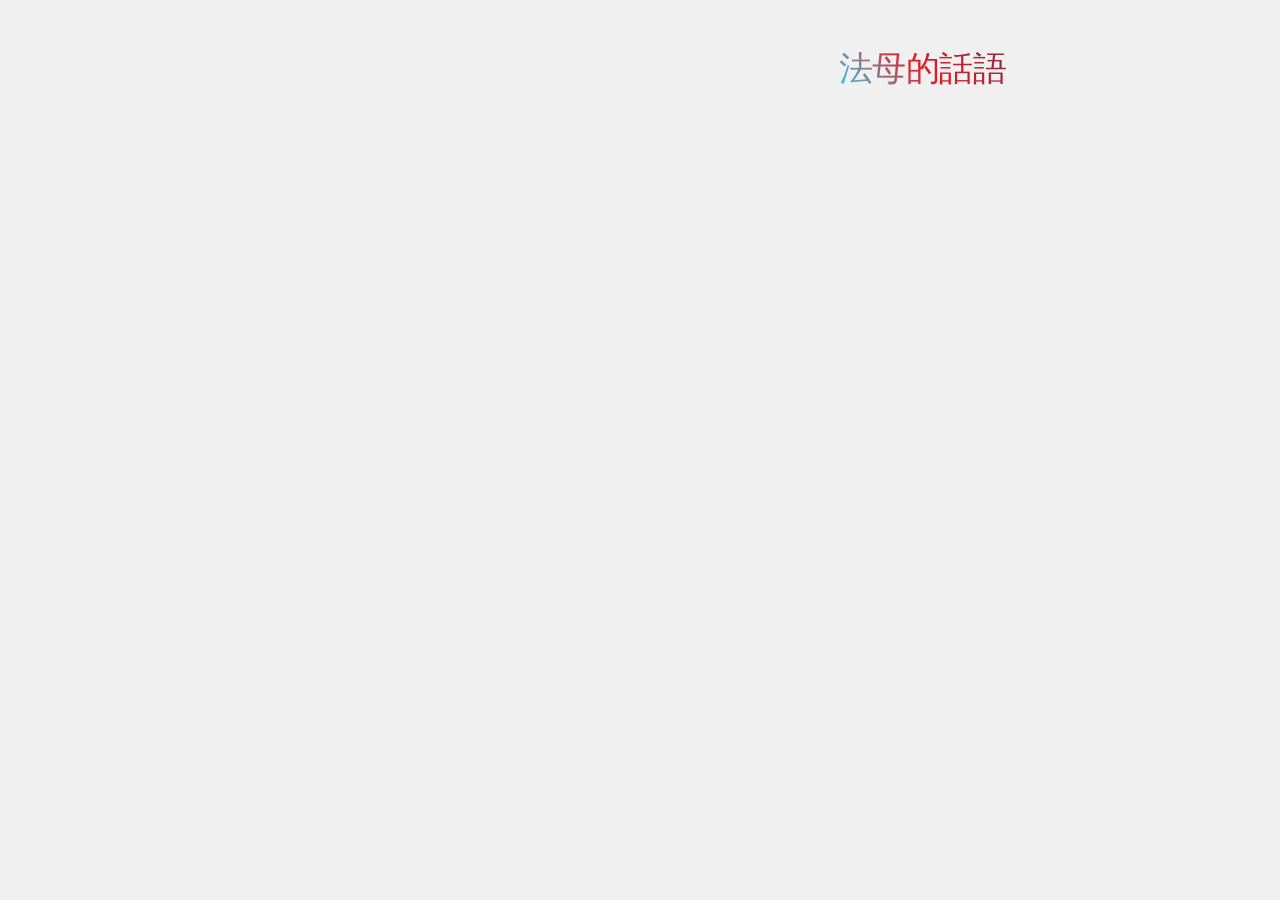
==== index1.html @ 93a19fac "Add files via upload" ====
<!DOCTYPE html>
<html lang="zh-TW">
<head>
    <meta charset="UTF-8">
    <meta name="viewport" content="width=device-width, initial-scale=1.0">
    <title>法母的話語</title>
    <style>
        body {
            margin: 0;
            height: 100vh;
            background-color: #f0f0f0;
            font-family: Arial, sans-serif;
            overflow: hidden;
            display: flex;
            align-items: center;
            justify-content: center;
        }
        #text-container {
            width: 100%;
            height: 100%;
            position: relative;
        }
        .message-line {
            position: absolute;
            white-space: nowrap;
            opacity: 0;
            transform: scale(0.5) rotate(0deg);
            transition: all 1s ease;
            background: linear-gradient(45deg, #ff0000, #00ff00, #0000ff, #ff00ff, #00ffff);
            -webkit-background-clip: text;
            -webkit-text-fill-color: transparent;
        }
        .message-line.show {
            opacity: 1;
            transform: scale(1) rotate(var(--rotate));
        }
        @keyframes float {
            0% { transform: translateY(0); }
            50% { transform: translateY(-20px); }
            100% { transform: translateY(0); }
        }
    </style>
</head>
<body>
    <div id="text-container"></div>

    <script>
        const messages = [
            "法母的話語",
            "01.具備充滿自己特性的美德",
            "02.勿忘身為真如教徒",
            "03.溫柔且堅強",
            "04.不以自我為中心",
            "05.莫讓他人難過",
            "06.批評別人之前先反省自己",
            "07.不在背後道人長短",
            "08.勿堅持己見",
            "09.設身處地為他人著想",
            "10.身心清淨",
            "11.經常微笑待人",
            "12.成為令人珍惜的人",
            "13.為人誠實",
            "14.不引起爭執",
            "15.謙恭穩重",
            "16.尊重他人",
            "17.不說不必要的話"
        ];

        let currentMessageIndex = 0;
        let currentChar = 0;
        const displayDelay = 80;
        const clearDelay = 3000;
        let currentLineElement = null;
        const usedPositions = [];

        function getRandomGradient() {
            // 產生隨機漸層色
            const color1 = randomColor();
            const color2 = randomColor();
            const color3 = randomColor();
            return `linear-gradient(45deg, ${color1}, ${color2}, ${color3})`;
        }

        function randomColor() {
            return '#' + Math.floor(Math.random() * 0xFFFFFF).toString(16).padStart(6, '0');
        }

        function getNonOverlappingPosition(container, element) {
            const containerRect = container.getBoundingClientRect();
            const maxLeft = containerRect.width - element.offsetWidth;
            const maxTop = containerRect.height - element.offsetHeight;
            let tryCount = 0;
            while (tryCount < 100) {
                const left = Math.random() * maxLeft;
                const top = Math.random() * maxTop;
                if (!isOverlapping(left, top, element.offsetWidth, element.offsetHeight)) {
                    usedPositions.push({ left, top, width: element.offsetWidth, height: element.offsetHeight });
                    return { left, top };
                }
                tryCount++;
            }
            // 若找不到不重疊位置，隨機一個
            return {
                left: Math.random() * maxLeft,
                top: Math.random() * maxTop
            };
        }

        function isOverlapping(x, y, w, h) {
            for (const pos of usedPositions) {
                const x2 = pos.left;
                const y2 = pos.top;
                const w2 = pos.width;
                const h2 = pos.height;
                const overlapX = Math.max(0, Math.min(x + w, x2 + w2) - Math.max(x, x2));
                const overlapY = Math.max(0, Math.min(y + h, y2 + h2) - Math.max(y, y2));
                const overlapArea = overlapX * overlapY;
                const area1 = w * h;
                const area2 = w2 * h2;
                const maxOverlapRatio = 0.2;
                if (overlapArea > 0) {
                    const ratio1 = overlapArea / area1;
                    const ratio2 = overlapArea / area2;
                    if (ratio1 > maxOverlapRatio || ratio2 > maxOverlapRatio) {
                        return true;
                    }
                }
            }
            return false;
        }

        function displayText() {
            const container = document.getElementById('text-container');
            if (currentChar === 0) {
                currentLineElement = document.createElement('div');
                currentLineElement.className = 'message-line';
                container.appendChild(currentLineElement);

                // 隨機字型大小與粗細
                const fontSize = (3 + Math.random() * 3).toFixed(1) + 'em';
                currentLineElement.style.fontSize = fontSize;
                currentLineElement.style.fontWeight = Math.random() > 0.5 ? 'bold' : 'normal';

                // 先置中顯示
                currentLineElement.style.left = "50%";
                currentLineElement.style.top = "10%";
                currentLineElement.style.transform = "translate(-50%, 0) scale(0.5)";

                // 隨機漸層色
                const gradient = getRandomGradient();
                currentLineElement.style.background = gradient;
                currentLineElement.style.backgroundClip = 'text';
                currentLineElement.style.webkitBackgroundClip = 'text';
                currentLineElement.style.webkitTextFillColor = 'transparent';
                currentLineElement.textContent = ""; // 清空內容
            }

            const currentMessage = messages[currentMessageIndex];

            if (currentChar < currentMessage.length) {
                // 只更新內容，避免多次重繪
                currentLineElement.textContent = currentMessage.slice(0, currentChar + 1);
                currentChar++;
                setTimeout(displayText, displayDelay);
            } else {
                // 取得不重疊位置
                const pos = getNonOverlappingPosition(container, currentLineElement);
                currentLineElement.style.left = `${pos.left}px`;
                currentLineElement.style.top = `${pos.top}px`;
                currentLineElement.style.transform = "scale(0.5) rotate(0deg)";
                currentLineElement.offsetWidth; // 強制重繪
                const rotDegree = Math.floor(Math.random() * 360) + 'deg';
                currentLineElement.style.setProperty('--rotate', rotDegree);
                currentLineElement.classList.add('show');

                if (Math.random() > 0.5) {
                    currentLineElement.style.animation = "float 3s ease-in-out infinite";
                }

                currentMessageIndex++;
                currentChar = 0;
                if (currentMessageIndex < messages.length) {
                    setTimeout(displayText, displayDelay);
                } else {
                    setTimeout(() => {
                        container.innerHTML = '';
                        usedPositions.length = 0;
                        currentMessageIndex = 0;
                        currentChar = 0;
                        displayText();
                    }, clearDelay);
                }
            }
        }

        displayText();
    </script>
</body>
</html>
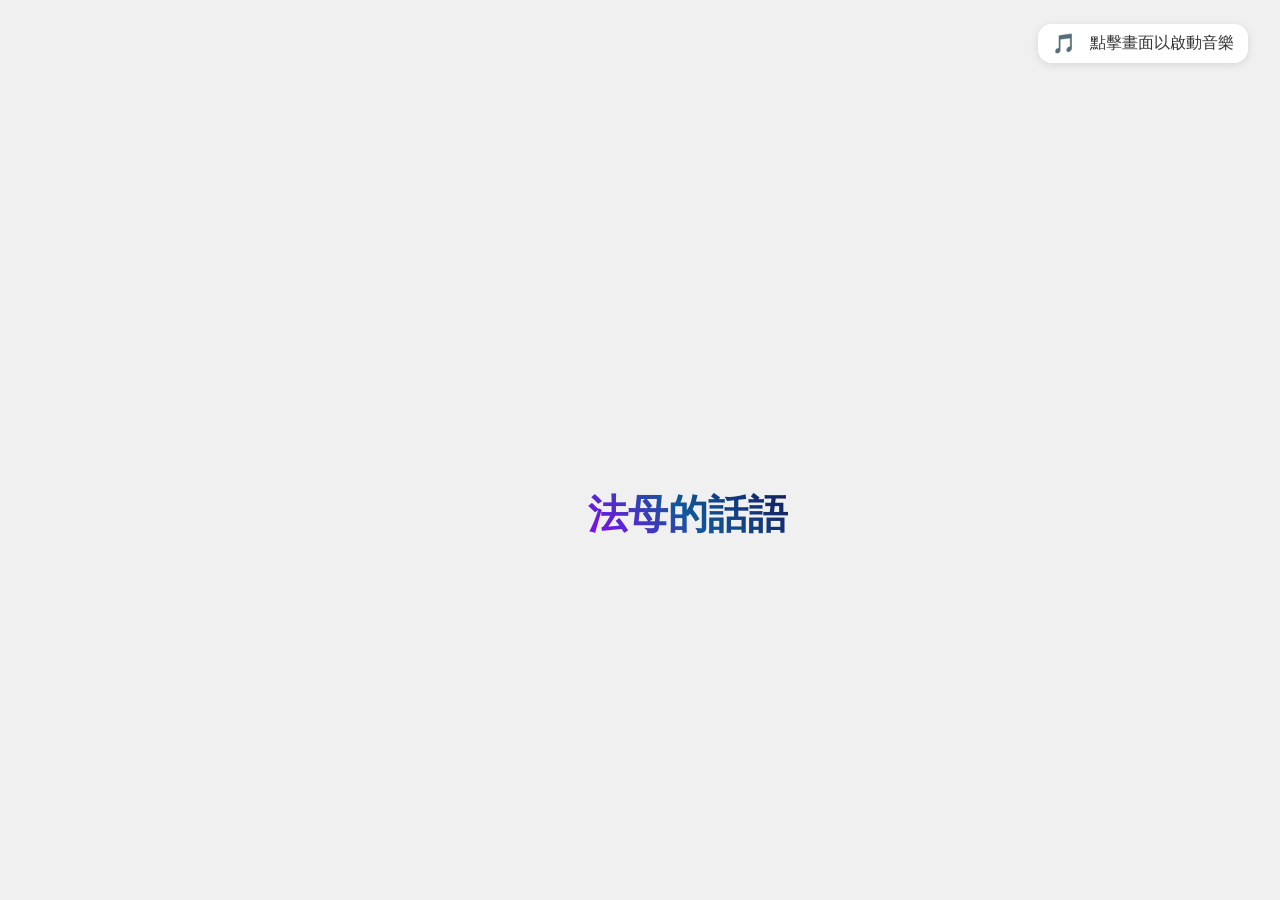
==== commit 41b7c161: "Add files via upload" ====
--- a/index1.html
+++ b/index1.html
@@ -39,12 +39,58 @@
             50% { transform: translateY(-20px); }
             100% { transform: translateY(0); }
         }
+        #audio-tip {
+            display: none;
+            position: fixed;
+            top: 24px;
+            right: 32px;
+            min-width: 140px;
+            padding: 8px 14px;
+            z-index: 9999;
+            background: rgba(255,255,255,0.95);
+            color: #333;
+            font-size: 1em;
+            border-radius: 14px;
+            box-shadow: 0 2px 8px rgba(0,0,0,0.10);
+            align-items: center;
+            justify-content: center;
+            cursor: pointer;
+            transition: box-shadow 0.2s, background 0.2s;
+            display: flex;
+            gap: 8px;
+            user-select: none;
+        }
+        #audio-tip:hover {
+            background: rgba(255,255,255,1);
+            box-shadow: 0 4px 16px rgba(0,0,0,0.15);
+        }
+        #audio-tip .icon {
+            font-size: 1.2em;
+            margin-right: 6px;
+        }
     </style>
 </head>
 <body>
+    <audio id="bgm" src="112.mp3" autoplay loop muted></audio>
     <div id="text-container"></div>
-
+    <div id="audio-tip">
+        <span class="icon">🎵</span>
+        <span>點擊畫面以啟動音樂</span>
+    </div>
     <script>
+        window.addEventListener('DOMContentLoaded', function() {
+            const audio = document.getElementById('bgm');
+            const tip = document.getElementById('audio-tip');
+            audio.muted = false;
+            audio.play().catch(() => {
+                tip.style.display = 'flex';
+                document.body.addEventListener('click', () => {
+                    audio.muted = false;
+                    audio.play();
+                    tip.style.display = 'none';
+                }, { once: true });
+            });
+        });
         const messages = [
             "法母的話語",
             "01.具備充滿自己特性的美德",
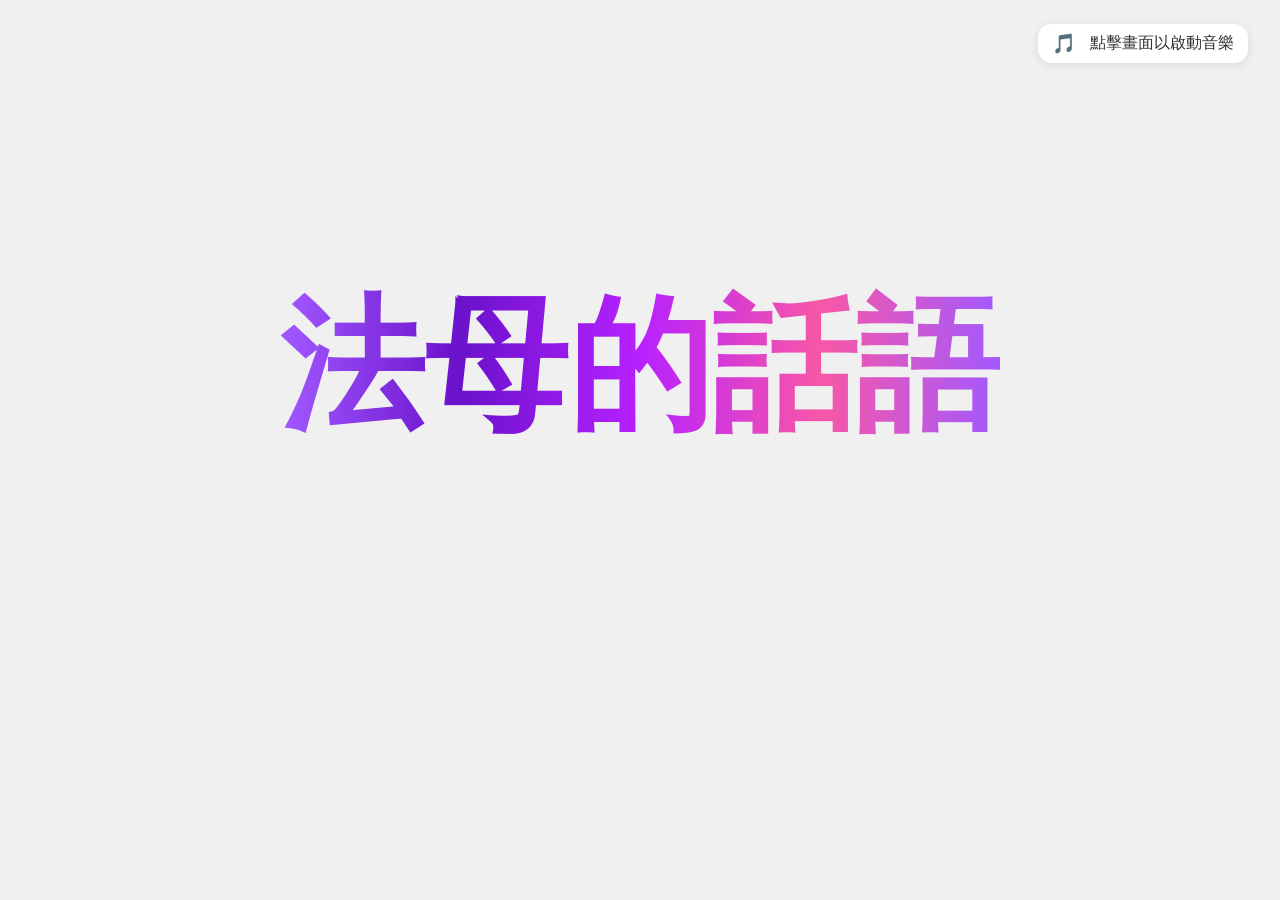
==== commit 5af3d477: "Add files via upload" ====
--- a/index1.html
+++ b/index1.html
@@ -182,33 +182,59 @@
                 currentLineElement.className = 'message-line';
                 container.appendChild(currentLineElement);
 
-                // 隨機字型大小與粗細
-                const fontSize = (3 + Math.random() * 3).toFixed(1) + 'em';
-                currentLineElement.style.fontSize = fontSize;
-                currentLineElement.style.fontWeight = Math.random() > 0.5 ? 'bold' : 'normal';
-
-                // 先置中顯示
-                currentLineElement.style.left = "50%";
-                currentLineElement.style.top = "10%";
-                currentLineElement.style.transform = "translate(-50%, 0) scale(0.5)";
-
-                // 隨機漸層色
-                const gradient = getRandomGradient();
-                currentLineElement.style.background = gradient;
-                currentLineElement.style.backgroundClip = 'text';
-                currentLineElement.style.webkitBackgroundClip = 'text';
-                currentLineElement.style.webkitTextFillColor = 'transparent';
-                currentLineElement.textContent = ""; // 清空內容
+                // 第一行特殊動畫
+                if (currentMessageIndex === 0) {
+                    currentLineElement.style.fontWeight = 'bold';
+                    currentLineElement.style.fontSize = '6em'; // 原本4em，加大50%
+                    currentLineElement.style.transition = 'font-size 5s cubic-bezier(0.4,0,0.2,1), opacity 1s';
+                    currentLineElement.style.opacity = '1';
+                    currentLineElement.style.left = "50%";
+                    currentLineElement.style.top = "30%";
+                    currentLineElement.style.transform = "translate(-50%, 0) scale(1)";
+                    // 紫色系列漸層
+                    const gradient = 'linear-gradient(90deg, #a259ff, #6a11cb, #b721ff, #f857a6, #a259ff)';
+                    currentLineElement.style.background = gradient;
+                    currentLineElement.style.backgroundClip = 'text';
+                    currentLineElement.style.webkitBackgroundClip = 'text';
+                    currentLineElement.style.webkitTextFillColor = 'transparent';
+                    currentLineElement.textContent = ""; // 清空內容
+                } else {
+                    // 其他行
+                    const fontSize = (3 + Math.random() * 3).toFixed(1) + 'em';
+                    currentLineElement.style.fontSize = fontSize;
+                    currentLineElement.style.fontWeight = Math.random() > 0.5 ? 'bold' : 'normal';
+                    currentLineElement.style.left = "50%";
+                    currentLineElement.style.top = "10%";
+                    currentLineElement.style.transform = "translate(-50%, 0) scale(0.5)";
+                    const gradient = getRandomGradient();
+                    currentLineElement.style.background = gradient;
+                    currentLineElement.style.backgroundClip = 'text';
+                    currentLineElement.style.webkitBackgroundClip = 'text';
+                    currentLineElement.style.webkitTextFillColor = 'transparent';
+                    currentLineElement.textContent = "";
+                }
             }
 
             const currentMessage = messages[currentMessageIndex];
 
             if (currentChar < currentMessage.length) {
-                // 只更新內容，避免多次重繪
                 currentLineElement.textContent = currentMessage.slice(0, currentChar + 1);
                 currentChar++;
                 setTimeout(displayText, displayDelay);
             } else {
+                if (currentMessageIndex === 0) {
+                    // 第一行動畫：5秒漸大
+                    setTimeout(() => {
+                        currentLineElement.style.fontSize = '9em'; // 6em * 1.5 = 9em
+                    }, 50);
+                    setTimeout(() => {
+                        currentMessageIndex++;
+                        currentChar = 0;
+                        displayText();
+                    }, 5000);
+                    return;
+                }
+
                 // 取得不重疊位置
                 const pos = getNonOverlappingPosition(container, currentLineElement);
                 currentLineElement.style.left = `${pos.left}px`;
